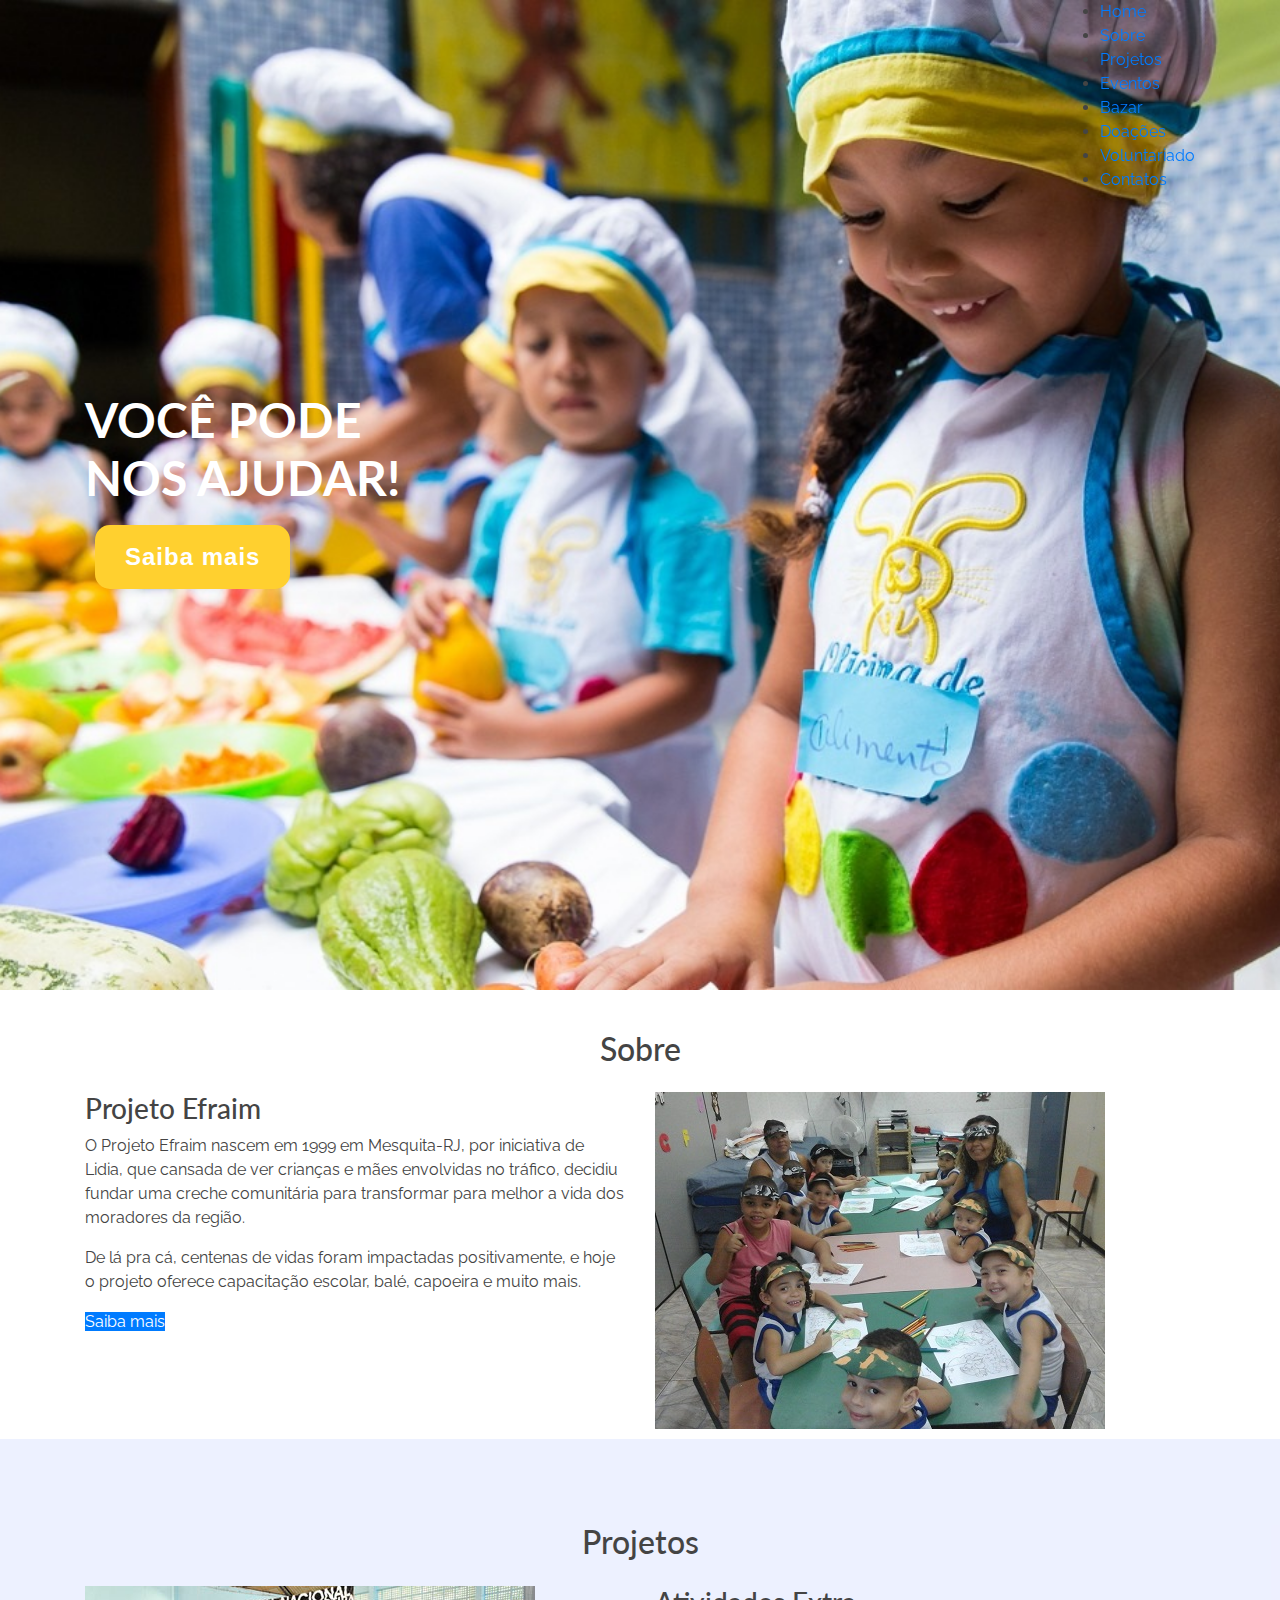
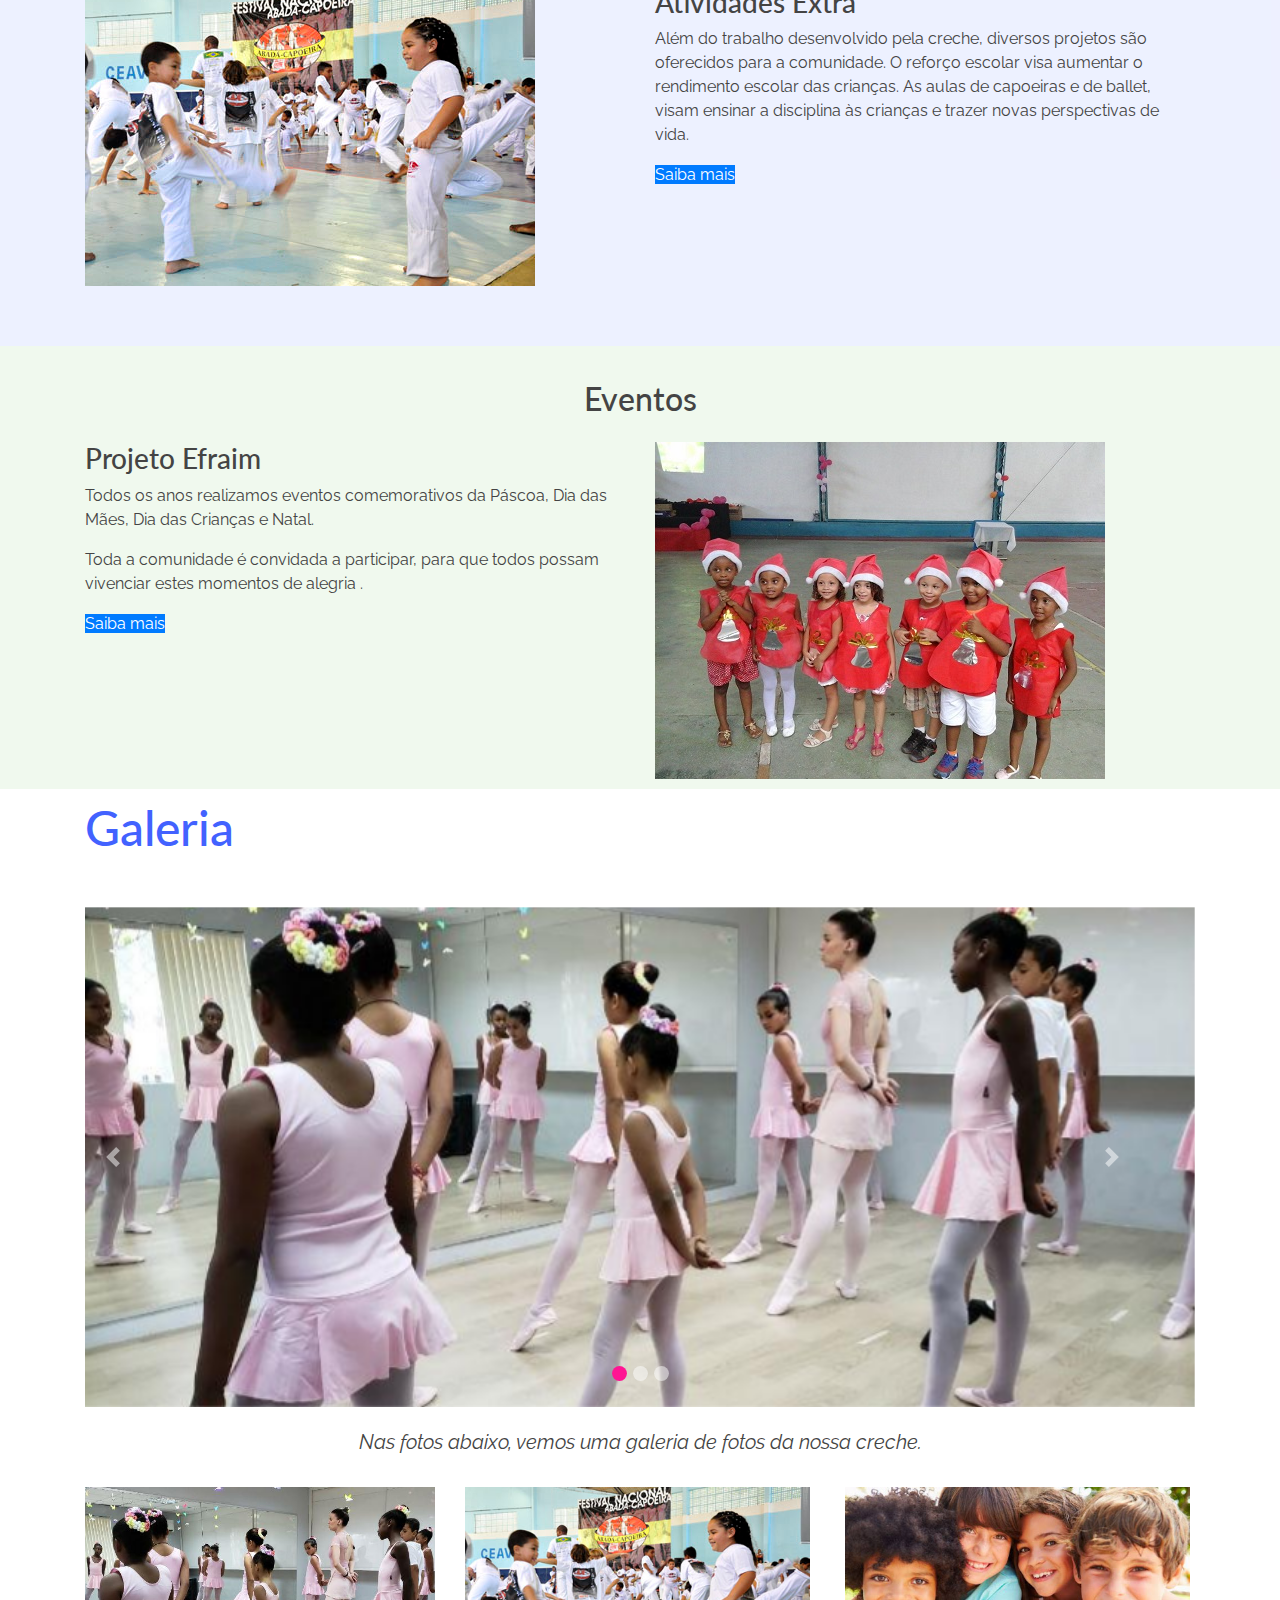
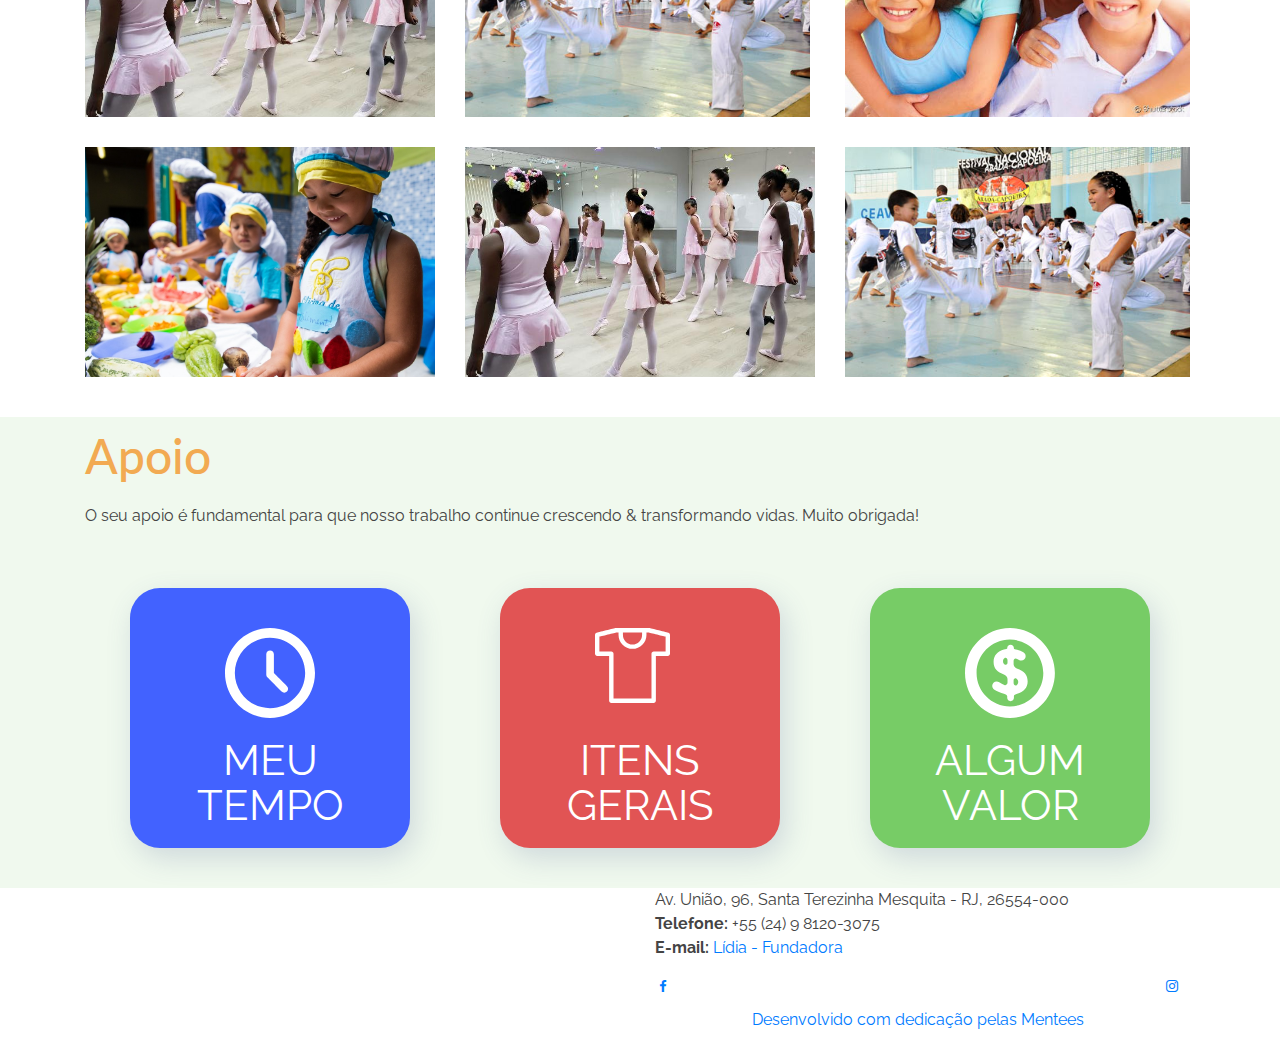
==== index.html @ 14a8703a "Add files via upload" ====
<!DOCTYPE html>
<html lang="pt-br">

<head>
  <meta charset="utf-8">
  <meta content="width=device-width, initial-scale=1.0" name="viewport">

  <title>Projeto Efraim</title>
  <meta content="" name="descriptison">
  <meta content="" name="keywords">

  <!-- Favicons -->
  <link href="home/assets/img/favicon.png" rel="icon">
  <link href="home/assets/img/apple-touch-icon.png" rel="apple-touch-icon">

  <!-- Google Fonts -->
  <link rel="preconnect" href="https://fonts.gstatic.com">
  <link
    href="https://fonts.googleapis.com/css2?family=Lato:ital,wght@0,300;0,400;0,700;1,300;1,400;1,700&family=Raleway:ital,wght@0,300;0,400;0,500;0,600;0,700;1,300;1,400;1,500;1,600;1,700&display=swap"
    rel="stylesheet">

  <!-- Vendor CSS Files -->
  <link href="home/assets/vendor/bootstrap/css/bootstrap.min.css" rel="stylesheet">
  <link href="home/assets/vendor/icofont/icofont.min.css" rel="stylesheet">
  <link href="home/assets/vendor/boxicons/css/boxicons.min.css" rel="stylesheet">
  <link href="home/assets/vendor/animate.css/animate.min.css" rel="stylesheet">
  <link href="home/assets/vendor/remixicon/remixicon.css" rel="stylesheet">
  <link href="home/assets/vendor/owl.carousel/assets/owl.carousel.min.css" rel="stylesheet">



  <!-- Template Nav and Footer CSS File -->
  <link href="navFooter/assets/css/navFooterStyle.css" rel="stylesheet">
  <!-- Template Home CSS File -->
  <link href="home/assets/css/homeStyle.css" rel="stylesheet">


  <style type="text/css">
    div.bg {
      background-color: #563d7c;

    }
  </style>

</head>

<body>

  <!-- ======= Header ======= -->
  <header id="header" class="fixed-top">
    <div class="container d-flex align-items-center justify-content-start">
      <h1 class="logo mr-auto"><a href="index.html" class="logo mr-auto"><img src="navFooter/assets/img/logo.png" alt=""
            class="img-fluid"></a></h1>
      <!-- nav-menu -->
      <nav class="nav-menu d-none d-lg-block">
        <ul>
          <li class="active"><a href="./index.html">Home</a></li>
          <li><a href="./sobre/index.html">Sobre</a></li>
          <li><a href="./projetos/index.html">Projetos</a></li>
          <li><a href="./eventos/index.html">Eventos</a></li>
          <li><a href="./bazar/index.html">Bazar</a></li>
          <li><a href="./doacoes/index.html">Doações</a></li>
          <li><a href="./voluntariado/index.html">Voluntariado</a></li>
          <li><a href="./contatos/index.html">Contatos</a></li>
        </ul>
      </nav>
      <!-- End nav-menu -->
    </div>
  </header>
  <!-- End Header -->


  <!-- ======= BANNER ======= -->
  <section id="banner" class="d-flex justify-cntent-center align-items-center">
    <div class="container">

      <h1>VOCÊ PODE <BR>
        NOS AJUDAR!</h1>

      <a href="#sobre" class="btn-get-started scrollto">Saiba mais</a>

    </div>
  </section><!-- FIM DO BANNER -->

  <div class="container">
    <div class="row">
      <div class="col ">
        <br>
        <br>
        <br>
        <br>
      </div>

    </div>

  </div>

  <!-- ======= About Section ======= -->
  <section id="about" class="about">
    <div class="container" data-aos="fade-up">
      <h2 class="titulo_cg col-md my-4 mb-4 text-center">Sobre</h2>

      <div class="row">
        <div class="col-lg-6 order-1 order-lg-2" data-aos="zoom-in" data-aos-delay="100">
          <div class="about-img">
            <img src="./home/assets/img/projeto.jpg" alt="">
          </div>
        </div>
        <div class="col-lg-6 pt-4 pt-lg-0 order-2 order-lg-1 content">
          <h3>Projeto Efraim</h3>
          <p>
            O Projeto Efraim nascem em 1999 em Mesquita-RJ, por iniciativa de Lidia, que cansada
            de ver crianças e mães envolvidas no tráfico, decidiu fundar uma creche comunitária
            para transformar para melhor a vida dos moradores da região.
          </p>
          <p>
            De lá pra cá, centenas de vidas foram impactadas positivamente, e hoje o projeto oferece
            capacitação escolar, balé, capoeira e muito mais.
          </p>
          <a class="btn-book btn-primary " href="sobre/index.html">Saiba mais</a>
        </div>
      </div>

    </div>
  </section><!-- End About Section -->


  <main id="main">



    <!-- ======= Sobre Nós Section ======= -->
    <section id="sobre" class="sobre">
      <div class="container" data-aos="fade-up">

        <h2 class="titulo_cg col-md my-4 mb-4 text-center">Projetos</h2>

        <div class="row">
          <div class="col-lg-6 " data-aos="zoom-in" data-aos-delay="100">
            <div class="about-img">
              <img src="./home/assets/img/capoeira.jpg" alt="">
            </div>
          </div>
          <div class="col-lg-6 pt-4 pt-lg-0 order-2 order-lg-1 content">
            <h3>Atividades Extra</h3>
            <p>
              Além do trabalho desenvolvido pela creche, diversos projetos são oferecidos para a comunidade.
              O reforço escolar visa aumentar o rendimento escolar das crianças. As aulas de capoeiras
              e de ballet, visam ensinar a disciplina às crianças e trazer novas perspectivas de vida.
            </p>

            <a class="btn-book btn-primary " href="sobre/index.html">Saiba mais</a>
          </div>
        </div>

      </div>
    </section><!-- Fim Sobre Nós Section -->


    <!-- ======= About Section ======= -->
    <section id="apoio" class="apoio">
      <div class="container" data-aos="fade-up">
        <h2 class="titulo_cg col-md my-4 mb-4 text-center">Eventos</h2>

        <div class="row">
          <div class="col-lg-6 order-1 order-lg-2" data-aos="zoom-in" data-aos-delay="100">
            <div class="about-img">
              <img src="./home/assets/img/eventos.jpg" alt="">
            </div>
          </div>
          <div class="col-lg-6 pt-4 pt-lg-0 order-2 order-lg-1 content">
            <h3>Projeto Efraim</h3>
            <p>
              Todos os anos realizamos eventos comemorativos da Páscoa, Dia das Mães, Dia das Crianças e Natal.
            </p>
            <p>
              Toda a comunidade é convidada a participar, para que todos possam vivenciar estes momentos de alegria .
            </p>

            <a class="btn-book btn-primary " href="sobre/index.html">Saiba mais</a>
          </div>
        </div>

      </div>
    </section><!-- End About Section -->

    <!-- ======= Carousel Section ======= -->
    <section id="galeria-carousel" class="galeria-carousel">
      <div class="container" data-aos="fade-up">

        <div class="section-title">
          <h2>Galeria</h2>
        </div>

        <!-- CARROSSEL  -->


        <div id="carouselExampleIndicators" class="carousel slide" data-interval="1500" data-ride="carousel">
          <ol class="carousel-indicators">
            <li data-target="#carouselExampleIndicators" data-slide-to="0" class="active"></li>
            <li data-target="#carouselExampleIndicators" data-slide-to="1"></li>
            <li data-target="#carouselExampleIndicators" data-slide-to="2"></li>
          </ol>
          <div class="carousel-inner">
            <div class="carousel-item active">
              <img class="d-block w-100" src="home/assets/img/ballet.jpg" alt="First slide">
            </div>
            <div class="carousel-item">
              <img class="d-block w-100" src="home/assets/img/capoeira.jpg" alt="Second slide">
            </div>
            <div class="carousel-item">
              <img class="d-block w-100" src="home/assets/img/header.jpg" alt="Third slide">
            </div>
          </div>
          <a class="carousel-control-prev" href="#carouselExampleIndicators" role="button" data-slide="prev">
            <span class="carousel-control-prev-icon" aria-hidden="true"></span>
            <span class="sr-only">Previous</span>
          </a>
          <a class="carousel-control-next" href="#carouselExampleIndicators" role="button" data-slide="next">
            <span class="carousel-control-next-icon" aria-hidden="true"></span>
            <span class="sr-only">Next</span>
          </a>
        </div>


        <!-- FIM DO CARROSSEL -->



      </div>
    </section><!-- End Services Section -->

    <!-- ======= Galeria Section ======= -->
    <section id="galeria" class="galeria">
      <div class="container" data-aos="fade-up">

        <div class="section-title">
          <p>Nas fotos abaixo, vemos uma galeria de fotos da nossa creche.</p>
        </div>


        <div class="row portfolio-container">

          <div class="col-lg-4 col-md-6 portfolio-item">
            <img src="home/assets/img/ballet.jpg" class="img-fluid" alt="">
          </div>

          <div class="col-lg-4 col-md-6 portfolio-item filter-web">
            <img src="home/assets/img/capoeira.jpg" class="img-fluid" alt="">

          </div>

          <div class="col-lg-4 col-md-6 portfolio-item filter-app">
            <img src="home/assets/img/carrossel1.jpg" class="img-fluid" alt="">

          </div>

          <div class="col-lg-4 col-md-6 portfolio-item filter-card">
            <img src="home/assets/img/header.jpg" class="img-fluid" alt="">

          </div>

          <div class="col-lg-4 col-md-6 portfolio-item filter-web">
            <img src="home/assets/img/ballet.jpg" class="img-fluid" alt="">

          </div>

          <div class="col-lg-4 col-md-6 portfolio-item filter-app">
            <img src="home/assets/img/capoeira.jpg" class="img-fluid" alt="">

          </div>
        </div>

      </div>
    </section><!-- End Portfoio Section -->

    <!-- ======= Apoio Section ======= -->
    <section id="apoio" class="apoio">
      <div class="container" data-aos="fade-up">

        <div class="section-title">
          <h2>Apoio</h2>
          <p>O seu apoio é fundamental para que nosso trabalho continue crescendo & transformando vidas. Muito
            obrigada!</p>
        </div>

        <div class="d-flex flex-wrap justify-content-around align-items-center">

          <div class="col-lg-4 col-md-8 col-sm-8" data-aos="fade-up" data-aos-delay="100">
            <a href="./voluntariado/index.html">
              <div class="box" id="meu-tempo">
                <div class="icon">
                  <svg xmlns="http://www.w3.org/2000/svg" class="icon-svg" id="icon-meu-tempo" viewBox="0 0 120 120">
                    <path d="M 65.19,60.07
                    C 65.19,60.07 65.19,34.92 65.19,34.92
                      65.19,32.12 62.92,29.84 60.11,29.84
                      57.30,29.84 55.03,32.12 55.03,34.92
                      55.03,34.92 55.03,61.70 55.03,61.70
                      55.03,61.78 55.05,61.85 55.05,61.93
                      54.98,63.31 55.46,64.72 56.52,65.77
                      56.52,65.77 75.45,84.70 75.45,84.70
                      77.43,86.69 80.65,86.69 82.64,84.70
                      84.62,82.72 84.62,79.50 82.64,77.51
                      82.64,77.51 65.19,60.07 65.19,60.07 Z
                    M 60.00,0.00
                    C 26.92,0.00 0.00,26.92 0.00,60.00
                      0.00,93.08 26.92,120.00 60.00,120.00
                      93.08,120.00 120.00,93.08 120.00,60.00
                      120.00,26.92 93.08,0.00 60.00,0.00 Z
                    M 60.00,106.88
                    C 34.15,106.88 13.11,85.85 13.11,60.00
                      13.11,34.15 34.15,13.11 60.00,13.11
                      85.85,13.11 106.88,34.15 106.88,60.00
                      106.88,85.85 85.85,106.88 60.00,106.88 Z" />
                  </svg>
                </div>
                <span class="box-text">Meu Tempo</span>
              </div>
            </a>
          </div>

          <div class="col-lg-4 col-md-8 col-sm-8" data-aos="fade-up" data-aos-delay="100">
            <a href="./doacoes/index.html">
              <div class="box" id="itens-gerais">
                <div class="icon">
                  <svg xmlns="http://www.w3.org/2000/svg" class="icon-svg" id="icon-itens-gerais" viewBox="0 0 120 120">
                    <path d="M 97.78,6.36
                    C 97.78,6.36 72.68,0.09 72.68,0.09
                      72.44,0.03 72.21,0.00 71.97,0.00
                      71.97,0.00 65.69,0.00 65.69,0.00
                      65.69,0.00 34.31,0.00 34.31,0.00
                      34.31,0.00 28.03,0.00 28.03,0.00
                      27.79,0.00 27.56,0.03 27.32,0.09
                      27.32,0.09 2.22,6.36 2.22,6.36
                      0.92,6.69 0.00,7.86 0.00,9.21
                      0.00,9.21 0.00,34.31 0.00,34.31
                      0.00,35.93 1.31,37.24 2.93,37.24
                      2.93,37.24 18.83,37.24 18.83,37.24
                      18.83,37.24 18.83,97.07 18.83,97.07
                      18.83,98.69 20.14,100.00 21.76,100.00
                      21.76,100.00 78.24,100.00 78.24,100.00
                      79.86,100.00 81.17,98.69 81.17,97.07
                      81.17,97.07 81.17,37.24 81.17,37.24
                      81.17,37.24 97.07,37.24 97.07,37.24
                      98.69,37.24 100.00,35.93 100.00,34.31
                      100.00,34.31 100.00,9.21 100.00,9.21
                      100.00,7.86 99.09,6.69 97.78,6.36 Z
                    M 37.24,5.86
                    C 37.24,5.86 62.76,5.86 62.76,5.86
                      62.76,5.86 62.76,9.21 62.76,9.21
                      62.76,16.24 57.04,21.97 50.00,21.97
                      42.96,21.97 37.24,16.24 37.24,9.21
                      37.24,9.21 37.24,5.86 37.24,5.86 Z
                    M 94.14,31.38
                    C 94.14,31.38 78.24,31.38 78.24,31.38
                      76.62,31.38 75.31,32.69 75.31,34.31
                      75.31,34.31 75.31,94.14 75.31,94.14
                      75.31,94.14 24.69,94.14 24.69,94.14
                      24.69,94.14 24.69,34.31 24.69,34.31
                      24.69,32.69 23.38,31.38 21.76,31.38
                      21.76,31.38 5.86,31.38 5.86,31.38
                      5.86,31.38 5.86,11.49 5.86,11.49
                      5.86,11.49 28.39,5.86 28.39,5.86
                      28.39,5.86 31.38,5.86 31.38,5.86
                      31.38,5.86 31.38,9.21 31.38,9.21
                      31.38,19.47 39.73,27.83 50.00,27.83
                      60.27,27.83 68.62,19.47 68.62,9.21
                      68.62,9.21 68.62,5.86 68.62,5.86
                      68.62,5.86 71.61,5.86 71.61,5.86
                      71.61,5.86 94.14,11.49 94.14,11.49
                      94.14,11.49 94.14,31.38 94.14,31.38 Z" />
                  </svg>
                </div>
                <span class="box-text">Itens Gerais</span>
              </div>
            </a>
          </div>

          <div class="col-lg-4 col-md-8 col-sm-8" data-aos="fade-up" data-aos-delay="100">
            <a href="./doacoes/index.html">
              <div class="box" id="algum-valor">
                <div class="icon">
                  <svg xmlns="http://www.w3.org/2000/svg" class="icon-svg" id="icon-algum-valor" viewBox="0 0 120 120">
                    <path d="M 65.24,26.95
                    C 65.24,26.95 65.24,27.23 65.24,27.56
                      65.24,27.89 67.20,28.43 69.56,29.04
                      72.51,29.81 75.24,30.90 77.77,32.32
                      79.41,33.27 80.88,34.91 80.88,37.51
                      80.88,40.80 78.29,43.30 75.00,43.30
                      73.97,43.30 72.93,43.04 71.98,42.53
                      70.81,41.90 69.64,41.33 68.48,40.84
                      66.50,40.01 64.81,41.56 64.81,44.00
                      64.81,44.00 64.81,48.32 64.81,48.32
                      64.81,50.76 66.73,53.22 69.03,54.03
                      79.15,57.57 83.56,62.75 83.56,71.33
                      83.56,79.67 78.05,85.45 69.58,87.67
                      67.22,88.29 65.24,89.49 65.24,90.76
                      65.24,90.76 65.24,93.05 65.24,93.05
                      65.24,95.56 63.25,97.54 60.75,97.54
                      58.24,97.54 56.26,95.56 56.26,93.05
                      56.26,93.05 56.26,92.00 56.26,90.71
                      56.26,89.42 54.29,88.15 51.92,87.58
                      47.39,86.51 43.11,84.69 39.23,82.32
                      37.42,81.19 36.30,79.46 36.30,77.13
                      36.30,73.75 38.89,71.24 42.26,71.24
                      43.38,71.24 44.59,71.68 45.63,72.37
                      47.92,73.84 50.14,75.04 52.47,75.94
                      54.74,76.83 56.69,75.24 56.69,72.80
                      56.69,72.80 56.69,67.87 56.69,67.87
                      56.69,65.43 54.77,62.97 52.47,62.17
                      42.85,58.86 38.11,54.09 38.11,45.03
                      38.11,36.84 43.48,30.96 51.92,28.76
                      54.27,28.15 56.25,27.75 56.25,27.47
                      56.25,27.47 56.25,26.95 56.25,26.95
                      56.25,24.44 58.24,22.45 60.75,22.45
                      63.25,22.45 65.24,24.45 65.24,26.95 Z
                    M 56.69,46.07
                    C 56.69,46.07 56.69,43.22 56.69,43.22
                      56.69,40.78 54.53,38.85 52.60,40.33
                      51.32,41.32 50.72,42.67 50.72,44.26
                      50.72,45.95 51.21,47.30 52.76,48.50
                      54.69,49.99 56.69,48.51 56.69,46.07 Z
                    M 64.81,70.04
                    C 64.81,70.04 64.81,73.23 64.81,73.23
                      64.81,75.67 66.95,77.60 68.92,76.17
                      70.26,75.20 70.94,73.81 70.94,72.03
                      70.94,70.22 70.35,68.80 68.74,67.58
                      66.80,66.11 64.81,67.60 64.81,70.04 Z
                    M 59.93,120.00
                    C 26.88,120.00 0.00,93.09 0.00,60.00
                      0.00,26.91 26.88,0.00 59.93,0.00
                      92.97,0.00 119.85,26.92 119.85,60.00
                      119.85,93.08 92.97,120.00 59.93,120.00 Z
                    M 59.93,15.46
                    C 35.40,15.46 15.44,35.44 15.44,60.00
                      15.44,84.56 35.40,104.54 59.93,104.54
                      84.45,104.54 104.41,84.56 104.41,60.00
                      104.41,35.44 84.45,15.46 59.93,15.46 Z" />
                  </svg>
                </div>
                <span class="box-text">Algum Valor</span>
              </div>
            </a>
          </div>
        </div>

      </div>
    </section><!-- End Pricing Section -->
    <!-- ======= Footer ======= -->
    <footer id="footer">
      <div class="footer-top container">
        <div class="container-fluid">
          <div class="row align-items-center">
            <div class="col-sm-12 col-md-6">
              <h1 class="logo-footer"><a href="index.html" class="logo"><img src="navFooter/assets/img/logo-branca.png"
                    alt="" class="img-fluid"></a></h1>
            </div>
            <div class="col-sm-12 col-md-6">
              <div id="rodape" clas="container col-12 ">
                <p clas="info-footer">
                  Av. União, 96, Santa Terezinha
                  Mesquita - RJ, 26554-000 <br>
                  <strong>Telefone:</strong> +55 (24) 9 8120-3075<br>
                  <strong>E-mail:</strong> <a href="mailto:contato@projetoefraim.com.br">Lídia - Fundadora</a><br>
                </p>
              </div>
              <div class="social-links d-flex justify-content-between">
                <a href="#" class="facebook"><i class="bx bxl-facebook"></i></a>
                <a href="#" class="instagram"><i class="bx bxl-instagram"></i></a>
              </div>
              <div class="designed">
                <a href="./desenvolvedoras/index.html">
                  <p class="designer-c my-2 text-center">Desenvolvido com dedicação pelas Mentees
                </a>
                </p>
              </div>
            </div>
          </div>
        </div>
      </div>
    </footer>
    <!-- End Footer -->



    <a href="#" class="back-to-top"><i class="ri-arrow-up-line"></i></a>
    <div id="preloader"></div>

    <!-- Vendor JS Files -->
    <script src="home/assets/vendor/jquery/jquery.min.js"></script>
    <script src="home/assets/vendor/bootstrap/js/bootstrap.bundle.min.js"></script>
    <script src="home/assets/vendor/jquery.easing/jquery.easing.min.js"></script>
    <script src="home/assets/vendor/php-email-form/validate.js"></script>
    <script src="home/assets/vendor/owl.carousel/owl.carousel.min.js"></script>
    <script src="home/assets/vendor/venobox/venobox.min.js"></script>
    <script src="home/assets/vendor/isotope-layout/isotope.pkgd.min.js"></script>
    <script src="home/assets/vendor/aos/aos.js"></script>

    <!-- Template Main JS File -->
    <script src="home/assets/js/main.js"></script>

</body>

</html>
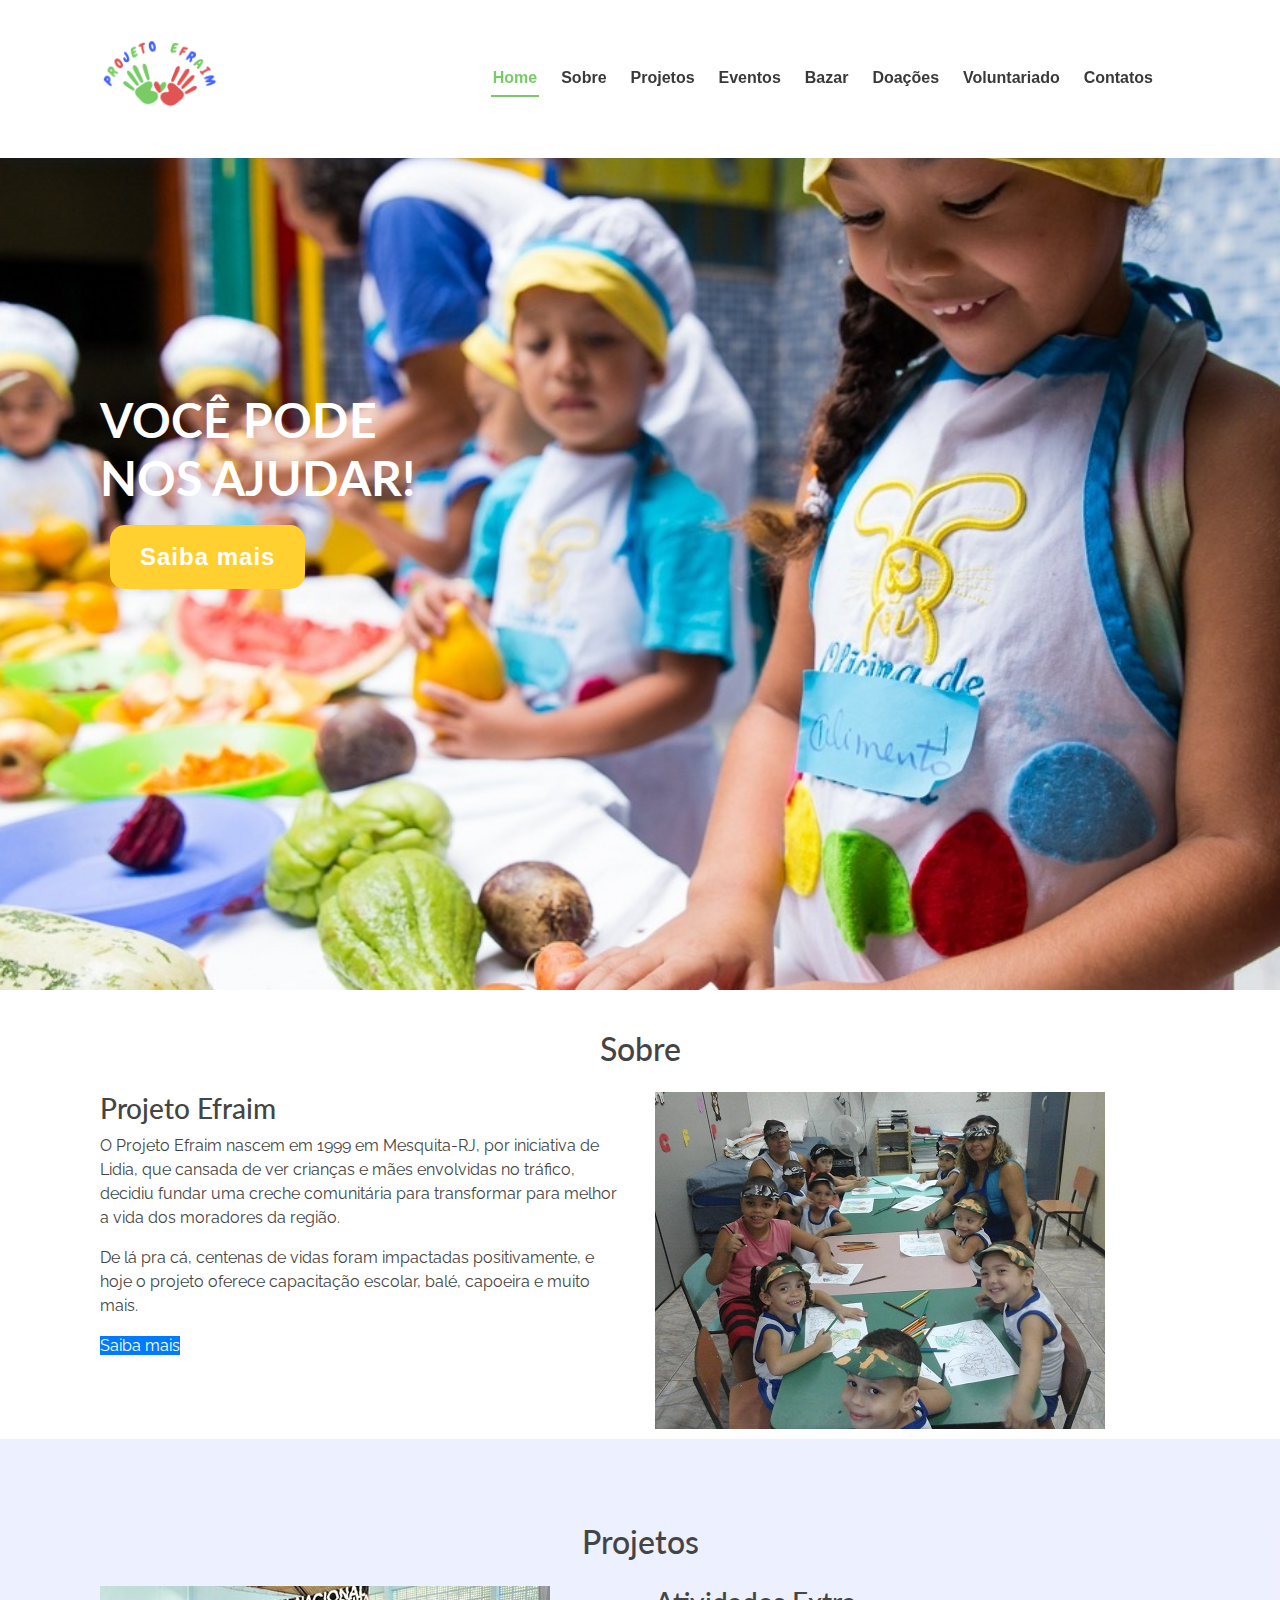
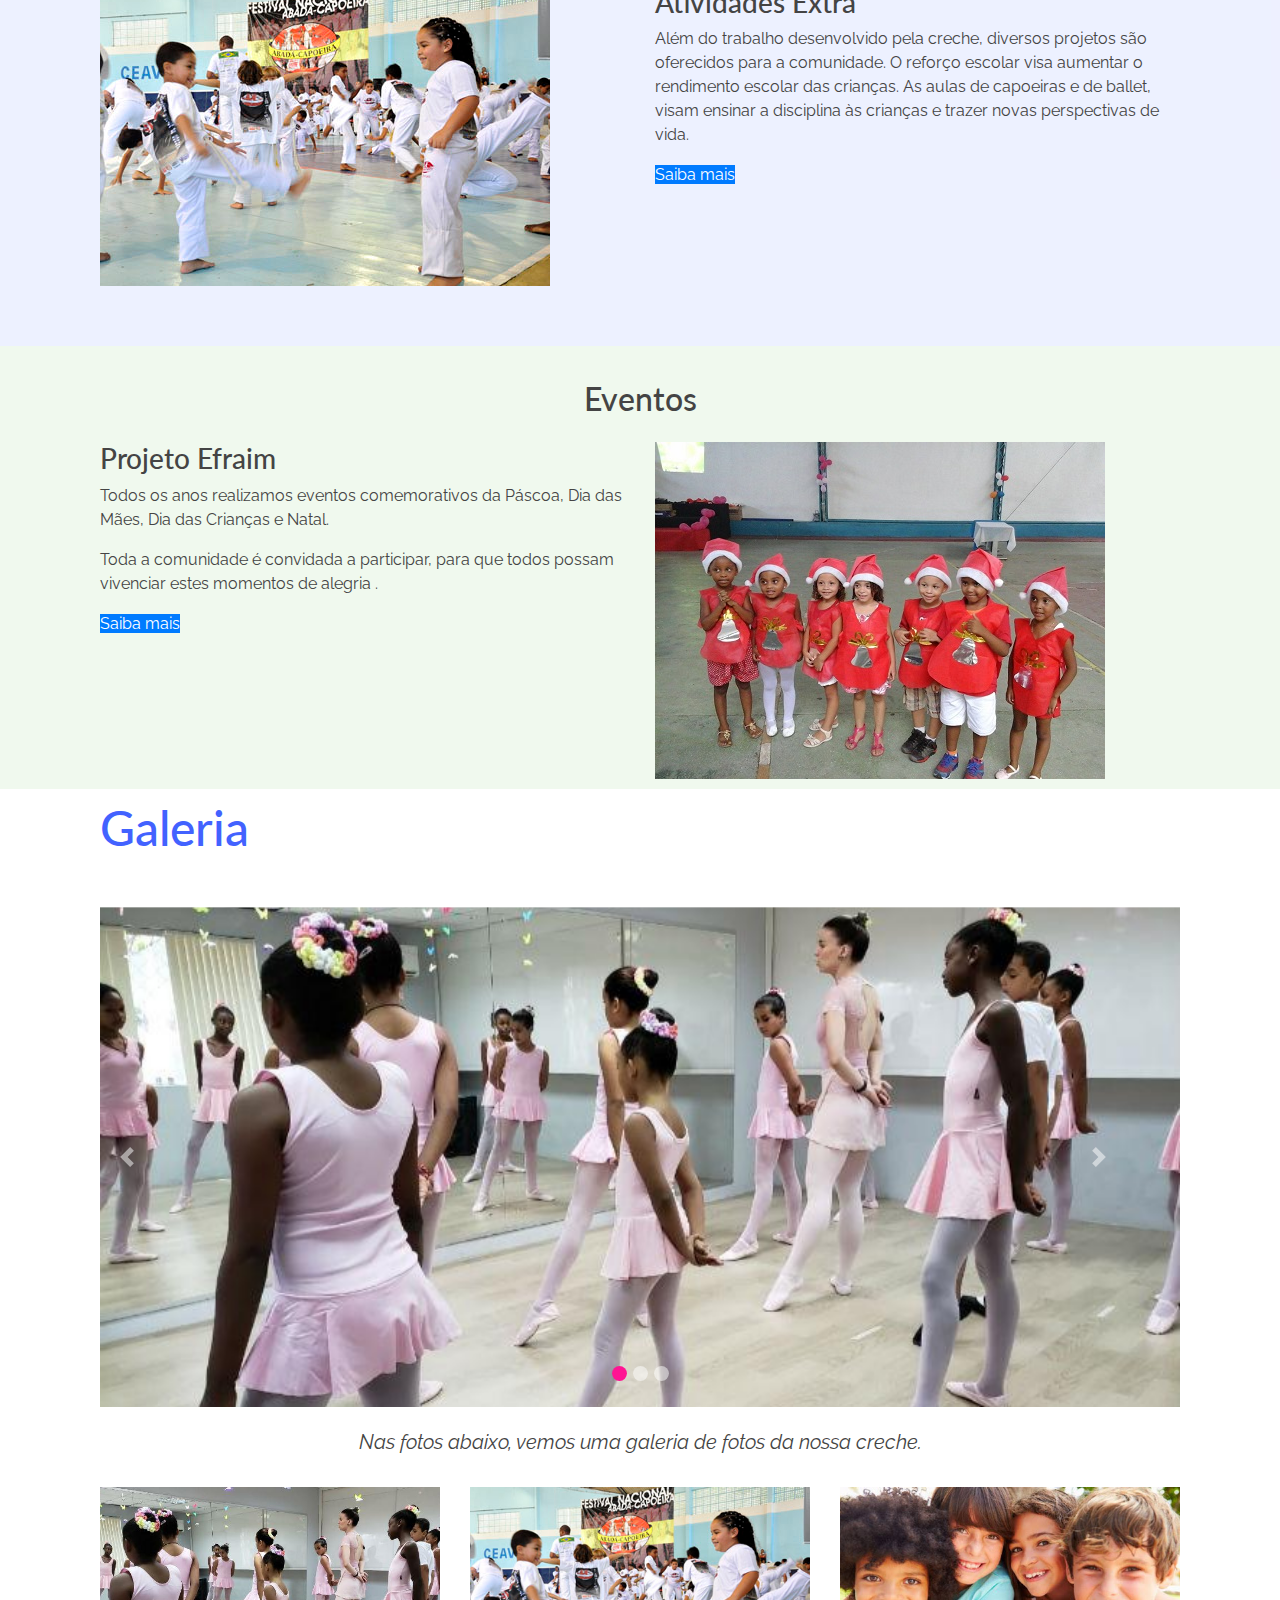
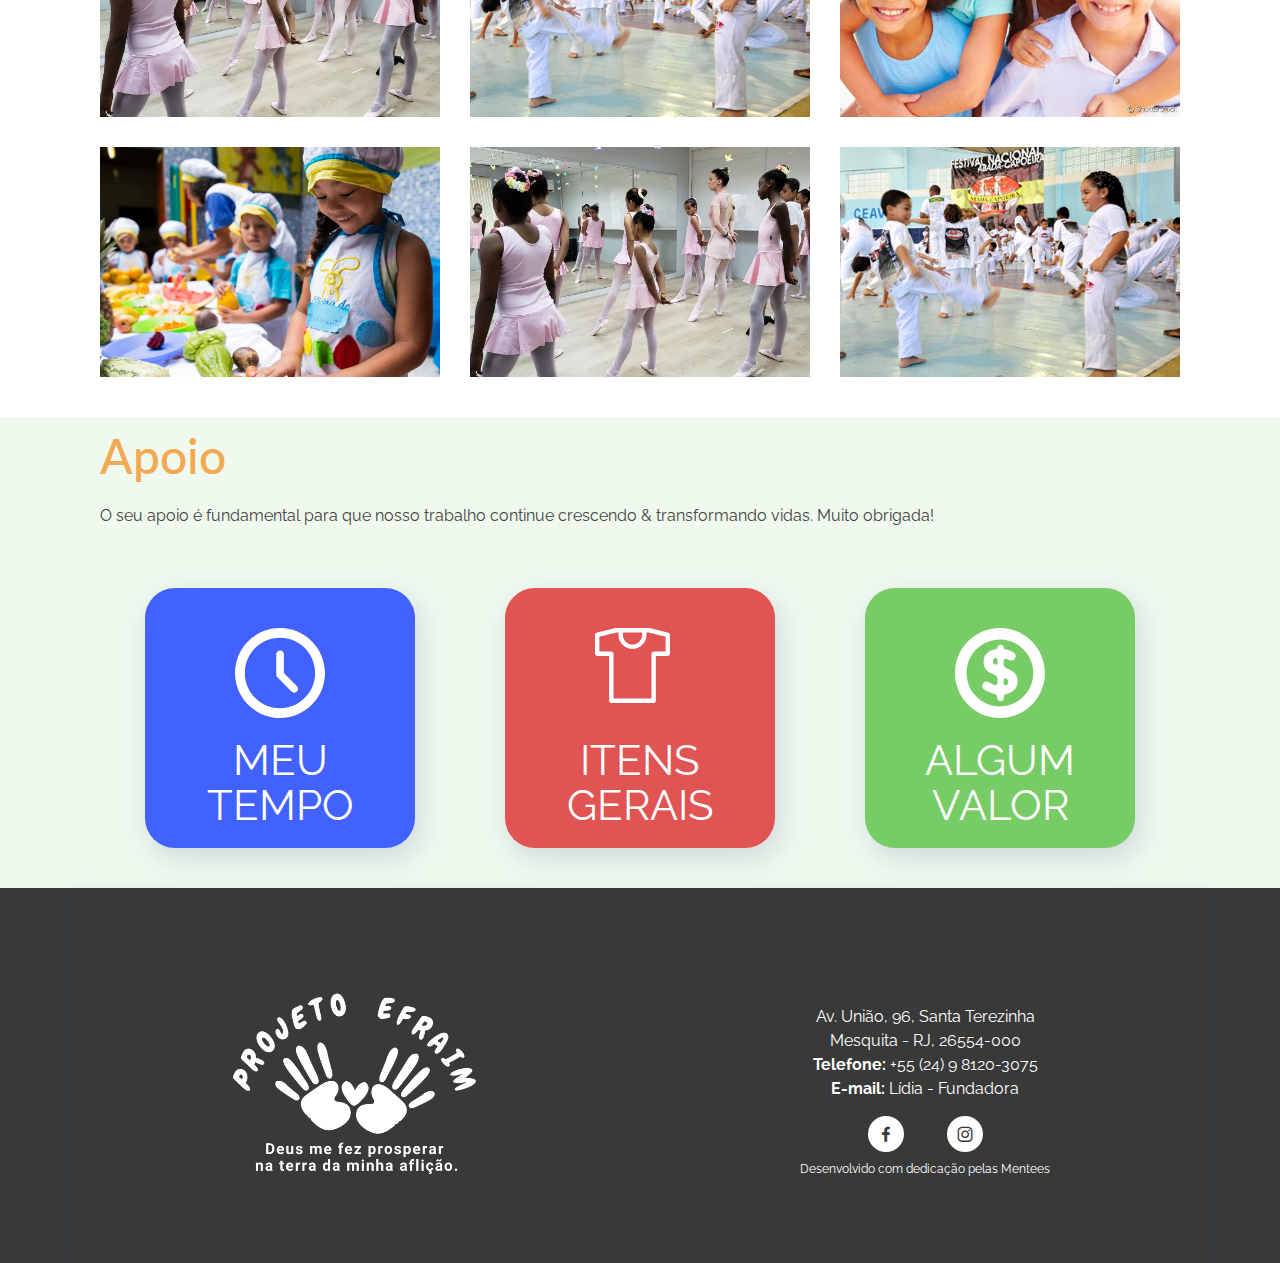
==== commit aa629c56: "Update index.html" ====
--- a/index.html
+++ b/index.html
@@ -3,7 +3,7 @@
 
 <head>
   <meta charset="utf-8">
-  <meta content="width=device-width, initial-scale=1.0" name="viewport">
+  <meta content="width=device-width a, initial-scale=1.0" name="viewport">
 
   <title>Projeto Efraim</title>
   <meta content="" name="descriptison">
--- a/navFooter/assets/css/navFooterStyle.css
+++ b/navFooter/assets/css/navFooterStyle.css
@@ -0,0 +1,500 @@
+/**
+* Template Name: Medilab - v2.0.0
+* Template URL: https://bootstrapmade.com/medilab-free-medical-bootstrap-theme/
+* Author: BootstrapMade.com
+* License: https://bootstrapmade.com/license/
+*/
+
+/*--------------------------------------------------------------
+# General
+--------------------------------------------------------------*/
+body {
+  font-family: "Open Sans", sans-serif;
+  color: #393939;
+}
+
+a {
+  color: #1977cc;
+}
+
+a:hover {
+  color: #3291e6;
+  text-decoration: none;
+}
+
+h1, h2, h3, h4, h5, h6 {
+  font-family: "Raleway", sans-serif;
+}
+
+.container {
+  width: 100%;
+  padding-right: 30px;
+  padding-left: 30px;
+  margin-right: auto;
+  margin-left: auto;
+}
+
+/*--------------------------------------------------------------
+# Preloader
+--------------------------------------------------------------*/
+#preloader {
+  position: fixed;
+  top: 0;
+  left: 0;
+  right: 0;
+  bottom: 0;
+  z-index: 9999;
+  overflow: hidden;
+  background: #fff;
+}
+
+#preloader:before {
+  content: "";
+  position: fixed;
+  top: calc(50% - 30px);
+  left: calc(50% - 30px);
+  border: 6px solid #1977cc;
+  border-top-color: #d1e6f9;
+  border-radius: 50%;
+  width: 60px;
+  height: 60px;
+  -webkit-animation: animate-preloader 1s linear infinite;
+  animation: animate-preloader 1s linear infinite;
+}
+
+@-webkit-keyframes animate-preloader {
+  0% {
+    transform: rotate(0deg);
+  }
+  100% {
+    transform: rotate(360deg);
+  }
+}
+
+@keyframes animate-preloader {
+  0% {
+    transform: rotate(0deg);
+  }
+  100% {
+    transform: rotate(360deg);
+  }
+}
+
+/*--------------------------------------------------------------
+# Back to top button
+--------------------------------------------------------------*/
+.back-to-top {
+  position: fixed;
+  display: none;
+  right: 15px;
+  bottom: 15px;
+  z-index: 99999;
+}
+
+.back-to-top i {
+  display: flex;
+  align-items: center;
+  justify-content: center;
+  font-size: 24px;
+  width: 40px;
+  height: 40px;
+  border-radius: 50px;
+  background: #D9A0BF;
+  color: #fff;
+  transition: all 0.4s;
+}
+
+.back-to-top i:hover {
+  background: #fff;
+  color: #D9A0BF;
+}
+
+.datepicker-dropdown {
+  padding: 20px !important;
+}
+
+
+/*--------------------------------------------------------------
+# Header
+--------------------------------------------------------------*/
+#header {
+  background: #fff;
+  transition: all 0.5s;
+  z-index: 1000;
+  padding: 15px 0;
+  top: auto;
+  box-shadow: 0px 2px 15px rgba(25, 119, 204, 0.1);
+}
+
+#header.header-scrolled {
+  top: 0;
+}
+
+#header .logo img {
+  max-height: 120px;
+}
+
+@media (max-width: 992px) {
+  #header {
+    top: 0;
+  }
+  #header .logo {
+    font-size: 28px;
+  }
+
+  #header .logo img {
+    max-height: 80px;
+  }
+}
+
+/*--------------------------------------------------------------
+# Menu Navegação
+--------------------------------------------------------------*/
+/* Desktop Navigation */
+.nav-menu ul {
+  margin: 10px;
+  padding: 15px;
+  list-style: none;
+}
+
+.nav-menu > ul {
+  display: flex;
+}
+
+.nav-menu > ul > li {
+  position: relative;
+  white-space: nowrap;
+  padding: 8px 0 8px 20px;
+}
+
+.nav-menu a {
+  display: block;
+  position: relative;
+  color: #393939;
+  transition: 0.3s;
+  font-size: 16px;
+  font-family: "Open Sans", sans-serif;
+  padding: 5px 2px;
+  border-bottom: 2px solid #fff;
+	font-weight: 700;
+}
+
+.nav-menu a:hover, .nav-menu .active > a, .nav-menu li:hover > a {
+  color: #77CC66;
+  border-color: #77CC66;
+}
+
+.nav-menu .drop-down ul {
+  display: block;
+  position: absolute;
+  left: 20px;
+  top: calc(100% + 30px);
+  z-index: 99;
+  opacity: 0;
+  visibility: hidden;
+  padding: 10px 0;
+  background: #fff;
+  box-shadow: 0px 0px 30px rgba(127, 137, 161, 0.25);
+  transition: 0.3s;
+}
+
+.nav-menu .drop-down:hover > ul {
+  opacity: 1;
+  top: 100%;
+  visibility: visible;
+}
+
+.nav-menu .drop-down li {
+  min-width: 180px;
+  position: relative;
+}
+
+.nav-menu .drop-down ul a {
+  padding: 10px 20px;
+  font-size: 14px;
+  font-weight: 500;
+  text-transform: none;
+  color: #082744;
+  border: none;
+}
+
+.nav-menu .drop-down ul a:hover, .nav-menu .drop-down ul .active > a, .nav-menu .drop-down ul li:hover > a {
+  color: #1977cc;
+}
+
+.nav-menu .drop-down > a:after {
+  content: "\ea99";
+  font-family: IcoFont;
+  padding-left: 5px;
+}
+
+.nav-menu .drop-down .drop-down ul {
+  top: 0;
+  left: calc(100% - 30px);
+}
+
+.nav-menu .drop-down .drop-down:hover > ul {
+  opacity: 1;
+  top: 0;
+  left: 100%;
+}
+
+.nav-menu .drop-down .drop-down > a {
+  padding-right: 35px;
+}
+
+.nav-menu .drop-down .drop-down > a:after {
+  content: "\eaa0";
+  font-family: IcoFont;
+  position: absolute;
+  right: 15px;
+}
+
+@media (max-width: 1366px) {
+  .nav-menu .drop-down .drop-down ul {
+    left: -90%;
+  }
+  .nav-menu .drop-down .drop-down:hover > ul {
+    left: -100%;
+  }
+  .nav-menu .drop-down .drop-down > a:after {
+    content: "\ea9d";
+  }
+}
+
+/* Get Startet Button */
+.appointment-btn {
+  margin-left: 25px;
+  background: #1977cc;
+  color: #fff;
+  border-radius: 50px;
+  padding: 8px 25px;
+  white-space: nowrap;
+  transition: 0.3s;
+  font-size: 14px;
+  display: inline-block;
+}
+
+.appointment-btn:hover {
+  background: #166ab5;
+  color: #fff;
+}
+
+@media (max-width: 768px) {
+  .appointment-btn {
+    margin: 0 48px 0 0;
+    padding: 6px 18px;
+  }
+}
+
+/* Mobile Navigation */
+.mobile-nav-toggle {
+  position: fixed;
+  right: 30px;
+  top: 30px;
+  z-index: 9998;
+  border: 0;
+  background: none;
+	font-size: 35px;
+  transition: all 0.4s;
+  outline: none !important;
+  line-height: 1;
+  cursor: pointer;
+  text-align: right;
+}
+
+.mobile-nav-toggle i {
+  color: #393939;
+
+}
+
+.mobile-nav {
+  position: fixed;
+  top: 80px;
+  right: 15px;
+  bottom: 15px;
+  width: 250px;
+  height: 385px;
+	z-index: 9999;
+  overflow-y: auto;
+  background: #fff;
+  transition: ease-in-out 0.2s;
+  opacity: 0;
+  visibility: hidden;
+  border-radius: 10px;
+  padding: 15px 0;
+	font-weight: 700;
+}
+
+.mobile-nav * {
+  margin: 0;
+  padding: 0;
+  list-style: none;
+}
+
+.mobile-nav a {
+  display: block;
+  position: relative;
+  color: #393939;
+  padding: 10px 20px;
+  font-weight: 700;
+  outline: none;
+}
+
+.mobile-nav a:hover, .mobile-nav .active > a, .mobile-nav li:hover > a {
+  color: #77CC66;
+  text-decoration: none;
+}
+
+.mobile-nav .drop-down > a:after {
+  content: "\ea99";
+  font-family: IcoFont;
+  padding-left: 10px;
+  position: absolute;
+  right: 15px;
+}
+
+.mobile-nav .active.drop-down > a:after {
+  content: "\eaa1";
+}
+
+.mobile-nav .drop-down > a {
+  padding-right: 35px;
+}
+
+.mobile-nav .drop-down ul {
+  display: none;
+  overflow: hidden;
+}
+
+.mobile-nav .drop-down li {
+  padding-left: 20px;
+}
+
+.mobile-nav-overly {
+  width: 100%;
+  height: 100%;
+  z-index: 9997;
+  top: 0;
+  left: 0;
+  position: fixed;
+  background: rgba(28, 47, 65, 0.6);
+  overflow: hidden;
+  display: none;
+  transition: ease-in-out 0.2s;
+}
+
+.mobile-nav-active {
+  overflow: hidden;
+}
+
+.mobile-nav-active .mobile-nav {
+  opacity: 1;
+  visibility: visible;
+}
+
+.mobile-nav-active .mobile-nav-toggle i {
+  color: #fff;
+}
+
+/*--------------------------------------------------------------
+# Footer
+--------------------------------------------------------------*/
+
+#footer {
+  color: #fff;
+  font-size: 16px;
+  background: #393939;
+}
+
+#footer .footer-top {
+  padding: 60px 0 30px 0;
+  box-shadow: 0px 2px 15px rgba(25, 119, 204, 0.1);
+}
+
+.logo-footer {
+  width: 115px;
+}
+
+#footer .footer-top .footer-contact {
+  margin-bottom: 100px;
+}
+
+#footer .footer-top .footer-contact h4 {
+  font-size: 22px;
+  margin: 0 0 30px 0;
+  padding: 100px 0 2px 0;
+  line-height: 1;
+  font-weight: 700;
+}
+
+#footer .footer-top .row p, #footer .footer-top .row h1 {
+	text-align: center;
+	width: 260px;
+  margin: 10px auto 15px;
+}
+
+#footer .footer-top .footer-contact p {
+  font-size: 14px;
+  line-height: 24px;
+  margin-bottom: 100px;
+  font-family: "Raleway", sans-serif;
+  color: #fff;
+}
+
+#footer .footer-top .row a:link {
+   color: #fff;
+}
+
+#footer .footer-top .row a:visited {
+    color: #77CC66;
+}
+
+#footer .footer-top .row a:hover {
+    color: #4262FF;
+}
+
+#footer .footer-top .row a:active {
+    color: #FFD02F;
+}
+
+.logo-footer {
+  width: 115px;
+}
+
+#footer .credits {
+  padding-top: 5px;
+  font-size: 13px;
+  color: #393939;
+}
+
+#footer .footer-top .row  .social-links {
+  margin: 0 auto;
+  width: 125px;
+}
+
+
+#footer .footer-top .row  .social-links a {
+  font-size: 20px;
+  display: inline-block;
+  background: #fff;
+  color: #393939;
+  line-height: 1;
+  padding: 8px 0;
+  margin: 0 5px;
+  border-radius: 50%;
+  text-align: center;
+  width: 36px;
+  height: 36px;
+  transition: 0.3s;
+}
+
+#footer .footer-top .row .social-links a:hover {
+  background: #4262FF;
+  color: #fff;
+  text-decoration: none;
+}
+
+#footer .footer-top .row .designer-c {
+	font-size: 12px;
+}